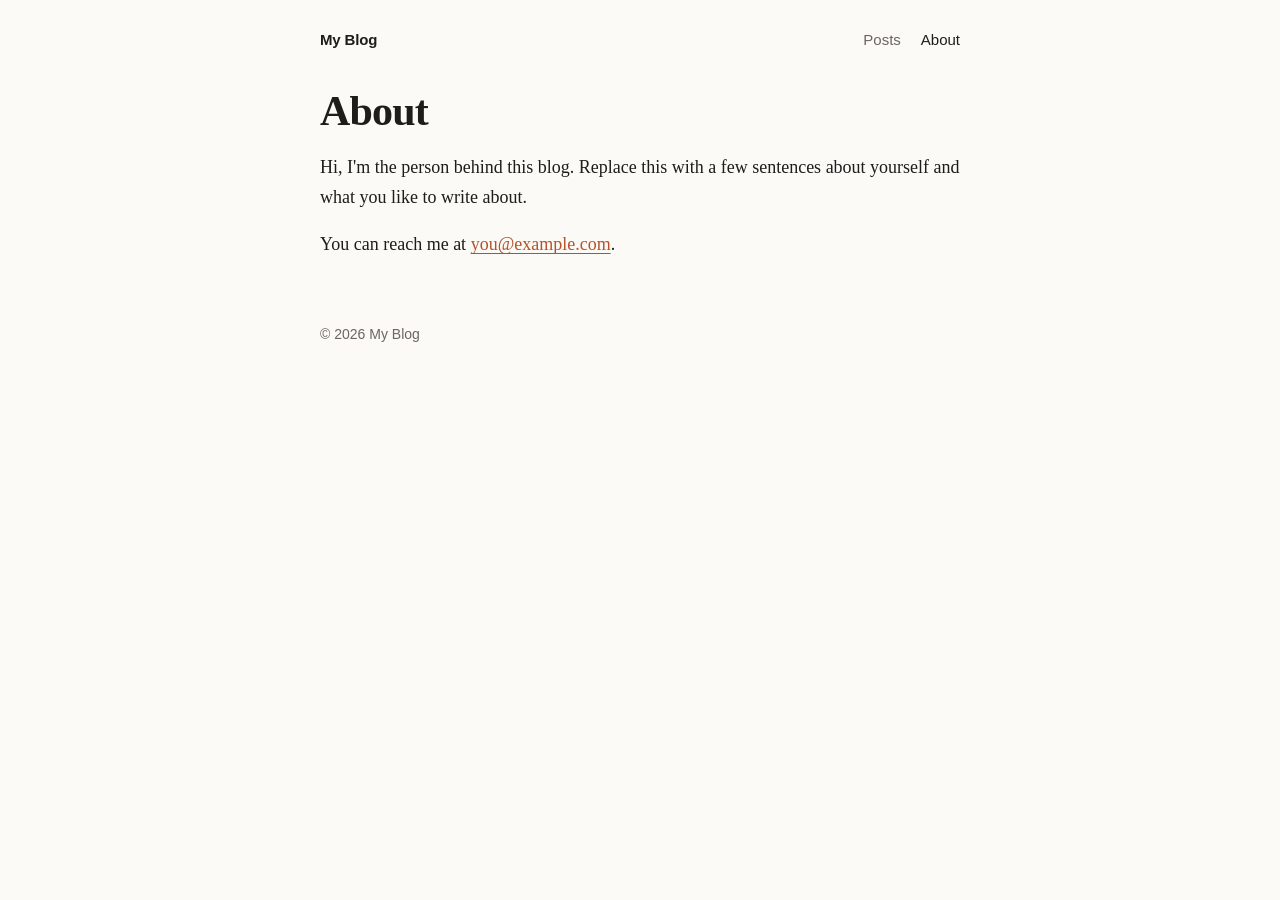
==== about.html @ a69ee1bb "Initial blog Co-Authored-By: Claude Opus 5.5 <noreply@anthropic.com>" ====
<!doctype html>
<html lang="en">
<head>
  <meta charset="utf-8">
  <meta name="viewport" content="width=device-width, initial-scale=1">
  <title>About · My Blog</title>
  <link rel="stylesheet" href="style.css">
</head>
<body>
  <header class="site-header">
    <a class="site-title" href="index.html">My Blog</a>
    <nav><a href="index.html">Posts</a><a href="about.html" aria-current="page">About</a></nav>
  </header>

  <main class="wrap post">
    <h1>About</h1>
    <p>Hi, I'm the person behind this blog. Replace this with a few sentences about yourself and what you like to write about.</p>
    <p>You can reach me at <a href="mailto:you@example.com">you@example.com</a>.</p>
  </main>

  <footer class="site-footer">© <span id="year"></span> My Blog</footer>
  <script src="app.js"></script>
</body>
</html>
---- style.css ----
:root {
  --bg: #fbfaf7;
  --fg: #1f1d1a;
  --muted: #6b665e;
  --line: #e6e2da;
  --accent: #b4532a;
  --code-bg: #f1eee8;
  --serif: "Iowan Old Style", "Palatino Linotype", Palatino, Georgia, serif;
  --sans: -apple-system, BlinkMacSystemFont, "Segoe UI", Roboto, sans-serif;
}
@media (prefers-color-scheme: dark) {
  :root {
    --bg: #171614;
    --fg: #ebe7e0;
    --muted: #a19b91;
    --line: #2e2b27;
    --accent: #e08a5f;
    --code-bg: #24221f;
  }
}

* { box-sizing: border-box; }
html { -webkit-text-size-adjust: 100%; }
body {
  margin: 0;
  background: var(--bg);
  color: var(--fg);
  font: 18px/1.65 var(--serif);
}
a { color: var(--accent); text-underline-offset: 3px; }
a:hover { text-decoration-thickness: 2px; }

.site-header, .wrap, .site-footer { max-width: 680px; margin: 0 auto; padding: 0 20px; }
.site-header {
  display: flex; justify-content: space-between; align-items: baseline;
  padding-top: 28px; padding-bottom: 28px;
  font-family: var(--sans); font-size: 15px;
}
.site-title { color: var(--fg); font-weight: 700; text-decoration: none; letter-spacing: -0.01em; }
.site-header nav a { color: var(--muted); text-decoration: none; margin-left: 20px; }
.site-header nav a:hover, .site-header nav a[aria-current] { color: var(--fg); }

.intro h1 { font-size: clamp(30px, 6vw, 40px); line-height: 1.15; margin: 24px 0 8px; letter-spacing: -0.02em; }
.intro p { color: var(--muted); margin: 0 0 28px; }

.tags { display: flex; flex-wrap: wrap; gap: 8px; margin: 0 0 12px; font-family: var(--sans); }
.tag {
  font-size: 13px; padding: 3px 11px; border: 1px solid var(--line); border-radius: 999px;
  color: var(--muted); text-decoration: none;
}
.tag:hover { color: var(--fg); border-color: var(--muted); }
.tag.on { background: var(--fg); color: var(--bg); border-color: var(--fg); }

.post-list { list-style: none; padding: 0; margin: 0; }
.post-list li { padding: 26px 0; border-bottom: 1px solid var(--line); }
.post-list h2 { font-size: 24px; line-height: 1.25; margin: 4px 0 6px; letter-spacing: -0.01em; }
.post-list h2 a { color: var(--fg); text-decoration: none; }
.post-list h2 a:hover { color: var(--accent); }
.post-list p { margin: 0; color: var(--muted); }
time { font-family: var(--sans); font-size: 13px; color: var(--muted); text-transform: uppercase; letter-spacing: 0.06em; }

.post h1 { font-size: clamp(30px, 6vw, 42px); line-height: 1.15; margin: 6px 0 14px; letter-spacing: -0.02em; }
.post header { margin: 16px 0 32px; }
.post h2 { font-size: 24px; margin: 1.8em 0 0.4em; }
.post img { max-width: 100%; height: auto; border-radius: 6px; }
.post blockquote { margin: 1.5em 0; padding-left: 18px; border-left: 3px solid var(--accent); color: var(--muted); }
.post code { font: 0.85em ui-monospace, SFMono-Regular, Menlo, monospace; background: var(--code-bg); padding: 2px 5px; border-radius: 4px; }
.post pre { background: var(--code-bg); padding: 16px; border-radius: 8px; overflow-x: auto; }
.post pre code { padding: 0; background: none; }
.back { font-family: var(--sans); font-size: 15px; text-decoration: none; display: inline-block; margin-top: 32px; }

.site-footer { padding-top: 48px; padding-bottom: 48px; color: var(--muted); font: 14px var(--sans); }
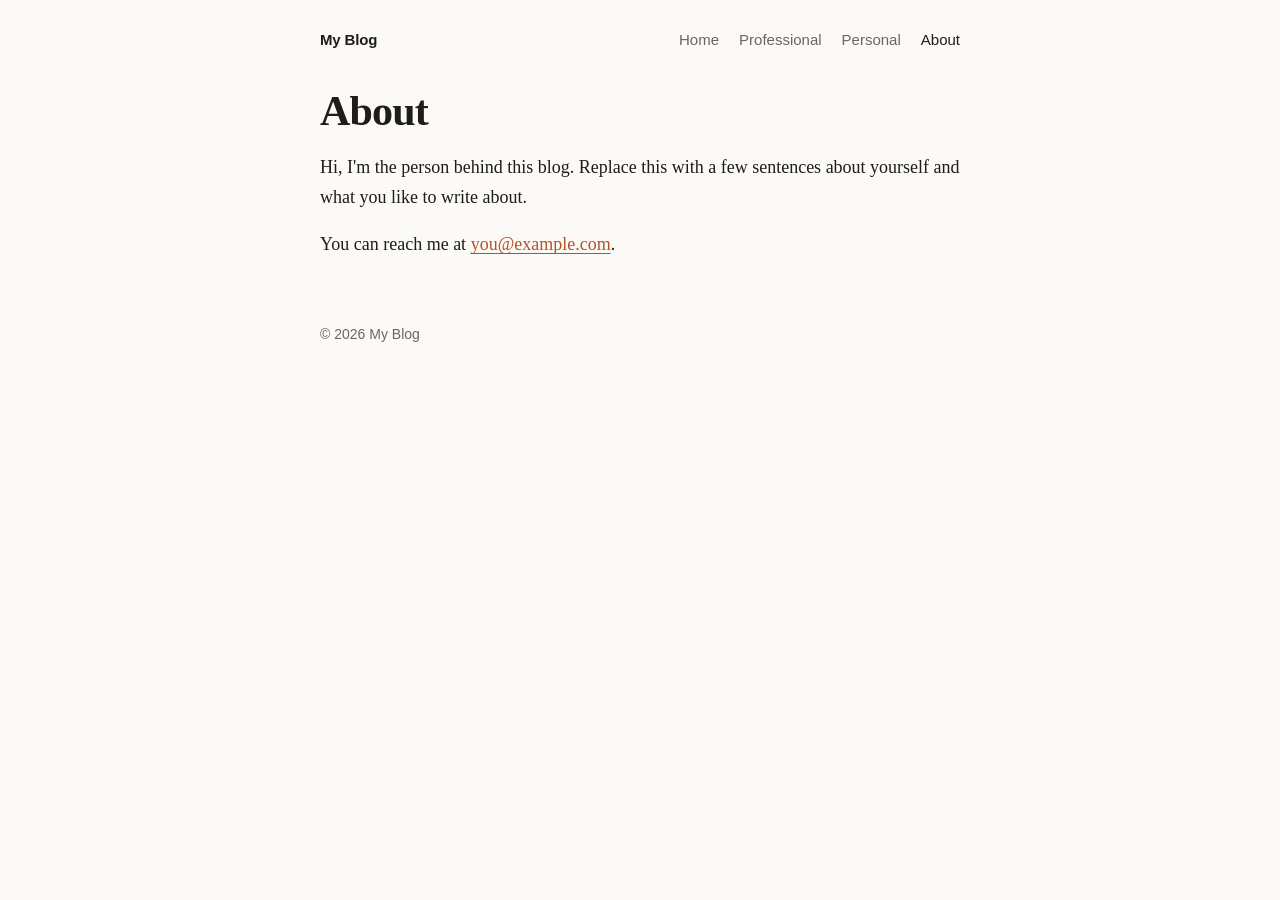
==== commit f395dd08: "Split the blog into Professional and Personal sections by topic Adds professional.html and personal." ====
--- a/about.html
+++ b/about.html
@@ -9,7 +9,7 @@
 <body>
   <header class="site-header">
     <a class="site-title" href="index.html">My Blog</a>
-    <nav><a href="index.html">Posts</a><a href="about.html" aria-current="page">About</a></nav>
+    <nav><a href="index.html">Home</a><a href="professional.html">Professional</a><a href="personal.html">Personal</a><a href="about.html" aria-current="page">About</a></nav>
   </header>
 
   <main class="wrap post">
--- a/style.css
+++ b/style.css
@@ -70,3 +70,20 @@
 .back { font-family: var(--sans); font-size: 15px; text-decoration: none; display: inline-block; margin-top: 32px; }
 
 .site-footer { padding-top: 48px; padding-bottom: 48px; color: var(--muted); font: 14px var(--sans); }
+
+.post table { border-collapse: collapse; width: 100%; margin: 1.2em 0; font: 15px/1.5 var(--sans); }
+.post th, .post td { text-align: left; padding: 8px 10px; border-bottom: 1px solid var(--line); }
+.post th { color: var(--muted); font-weight: 600; }
+.post hr { border: 0; border-top: 1px solid var(--line); margin: 2.5em 0; }
+.post h3 { font-size: 20px; margin: 1.6em 0 0.3em; }
+
+.site-header { flex-wrap: wrap; gap: 8px 0; }
+.site-header nav a:first-child { margin-left: 0; }
+.site-header nav { display: flex; flex-wrap: wrap; gap: 4px 20px; }
+.site-header nav a { margin-left: 0; }
+.meta { display: flex; flex-wrap: wrap; gap: 4px 12px; align-items: baseline; }
+.place { font-family: var(--sans); font-size: 13px; color: var(--muted); }
+.place a { color: var(--muted); text-decoration: none; }
+.place a:hover { color: var(--accent); }
+.topic-heading { font-family: var(--sans); font-size: 13px; font-weight: 600; text-transform: uppercase; letter-spacing: 0.08em; color: var(--muted); margin: 36px 0 0; padding-bottom: 8px; border-bottom: 1px solid var(--line); }
+.post-list li.empty { color: var(--muted); font-style: italic; padding: 16px 0; }
